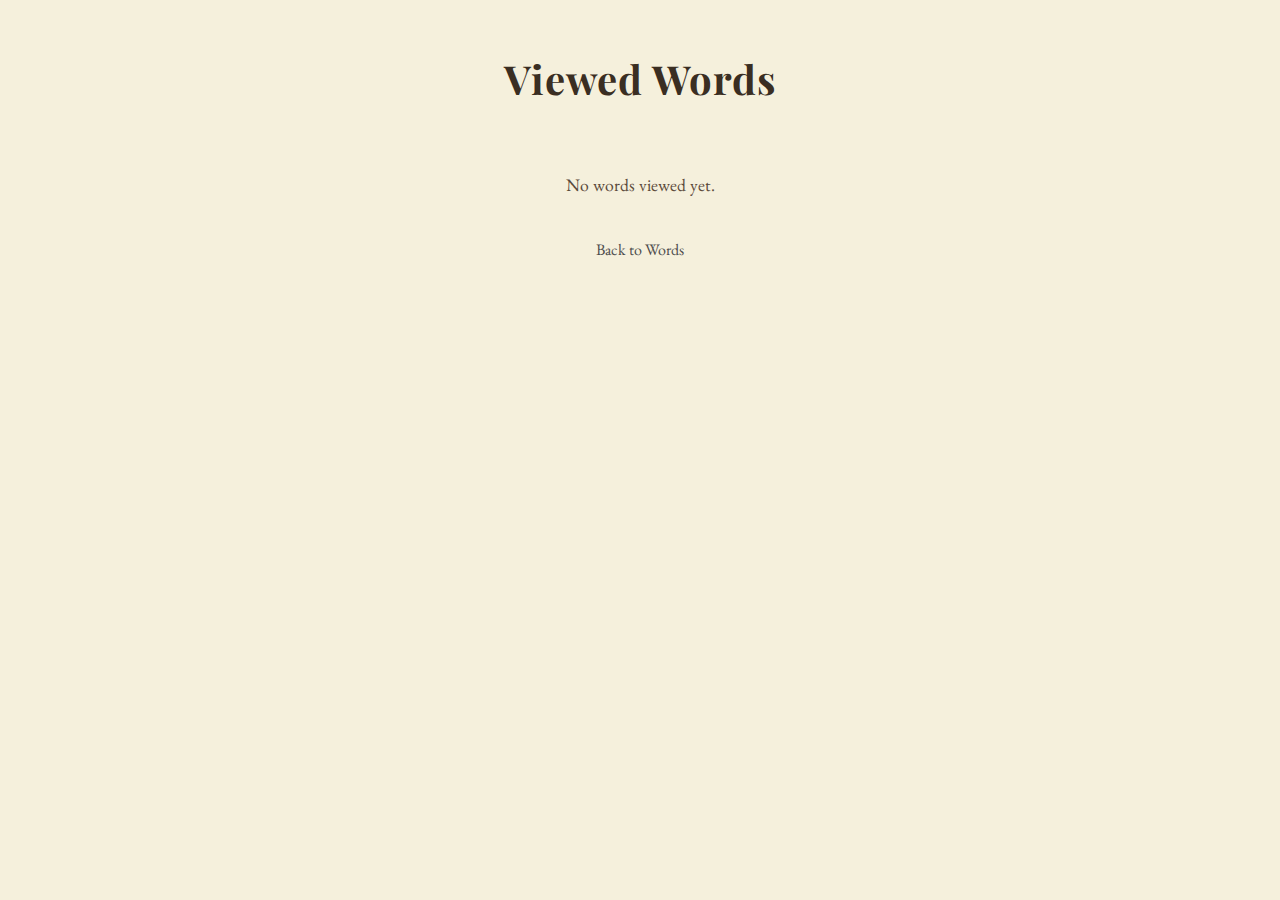
==== viewed.html @ f0d8b9ee "Add files via upload" ====
<!DOCTYPE html>
<html lang="en">
<head>
    <meta charset="UTF-8">
    <meta name="viewport" content="width=device-width, initial-scale=1.0">
    <title>Viewed Words</title>
    <link rel="stylesheet" href="viewed.css">
</head>
<body>
    <h1>Viewed Words</h1>
    <div id="viewed-words-container" >
        
    </div>
    <a href="index.html">Back to Words</a>

    <script>
        function displayViewedWords() {
            const container = document.getElementById("viewed-words-container");
            const wordData = JSON.parse(localStorage.getItem("wordData")) || { viewedWords: [] };
            const viewedWords = wordData.viewedWords || [];
            if (viewedWords.length === 0) {
                container.innerHTML = "<p>No words viewed yet.</p>";
                return;
            }

            viewedWords.forEach(wordData => {
                const card = document.createElement("div");
                card.classList.add("viewed-word-card");
                card.innerHTML = `
                    <h2>${wordData.word}</h2>
                    <p>${wordData.meaning}</p>
                    <p><strong>Origin:</strong> ${wordData.origin}</p>
                    <p><em>Example:</em> ${wordData.example}</p>
                `;
                container.appendChild(card);
            });
        }
        document.addEventListener("DOMContentLoaded", displayViewedWords);
    </script>
    <script src="s.js"></script>
</body>
</html>
---- viewed.css ----
/* Typography Improvements */
@import url('https://fonts.googleapis.com/css2?family=EB+Garamond:wght@400;700&family=Playfair+Display:wght@400;700&display=swap');

/* Base Styles */
body {
    font-family: 'EB Garamond', serif;
    background-color: #f5f0dc;
    color: #4a3b2b;
    text-align: center;
    padding: 20px;
    margin: 0;
    line-height: 1.6;
}

h1 {
    font-family: 'Playfair Display', serif;
    font-size: 2.5em;
    margin-bottom: 20px;
    color: #3a2e22;
    letter-spacing: 1px;
}

p {
    font-size: 1.1em;
    color: #5a4a3a;
    margin-top: 20px;
}
a{
    text-decoration: none;
    color: rgb(78, 77, 77);
    cursor: pointer;
}
/* Viewed Words Container */
#viewed-words-container {
    display: flex;
    justify-content: center;
    gap: 40px;
    flex-wrap: wrap;
    margin-top: 20px;
    padding: 20px;
}

/* Viewed Word Card */
.viewed-word-card {
    width: 260px;
    height: auto;
    background: #fff8e1;
    border-radius: 10px;
    box-shadow: 0 4px 8px rgba(0, 0, 0, 0.2);
    padding: 20px;
    text-align: left;
    transition: transform 0.3s ease-in-out;
}

.viewed-word-card:hover {
    transform: translateY(-5px);
    box-shadow: 0 6px 12px #b99a79;
}

.viewed-word-card h2 {
    font-family: 'Playfair Display', serif;
    font-size: 1.5em;
    margin-bottom: 10px;
    color: #3a2e22;
}

.viewed-word-card p {
    font-size: 1em;
    margin: 5px 0;
}

.viewed-word-card strong {
    color: #3a2e22;
}

.viewed-word-card em {
    font-style: italic;
    color: #5a4a3a;
}

/* Responsive Design */
@media (max-width: 768px) {
    #viewed-words-container {
        gap: 20px;
    }

    .viewed-word-card {
        width: 220px;
    }

    h1 {
        font-size: 2em;
    }

    .viewed-word-card h2 {
        font-size: 1.3em;
    }

    .viewed-word-card p {
        font-size: 0.9em;
    }
}

@media (max-width: 480px) {
    .viewed-word-card {
        width: 180px;
        padding: 15px;
    }

    .viewed-word-card h2 {
        font-size: 1.2em;
    }

    .viewed-word-card p {
        font-size: 0.8em;
    }
}
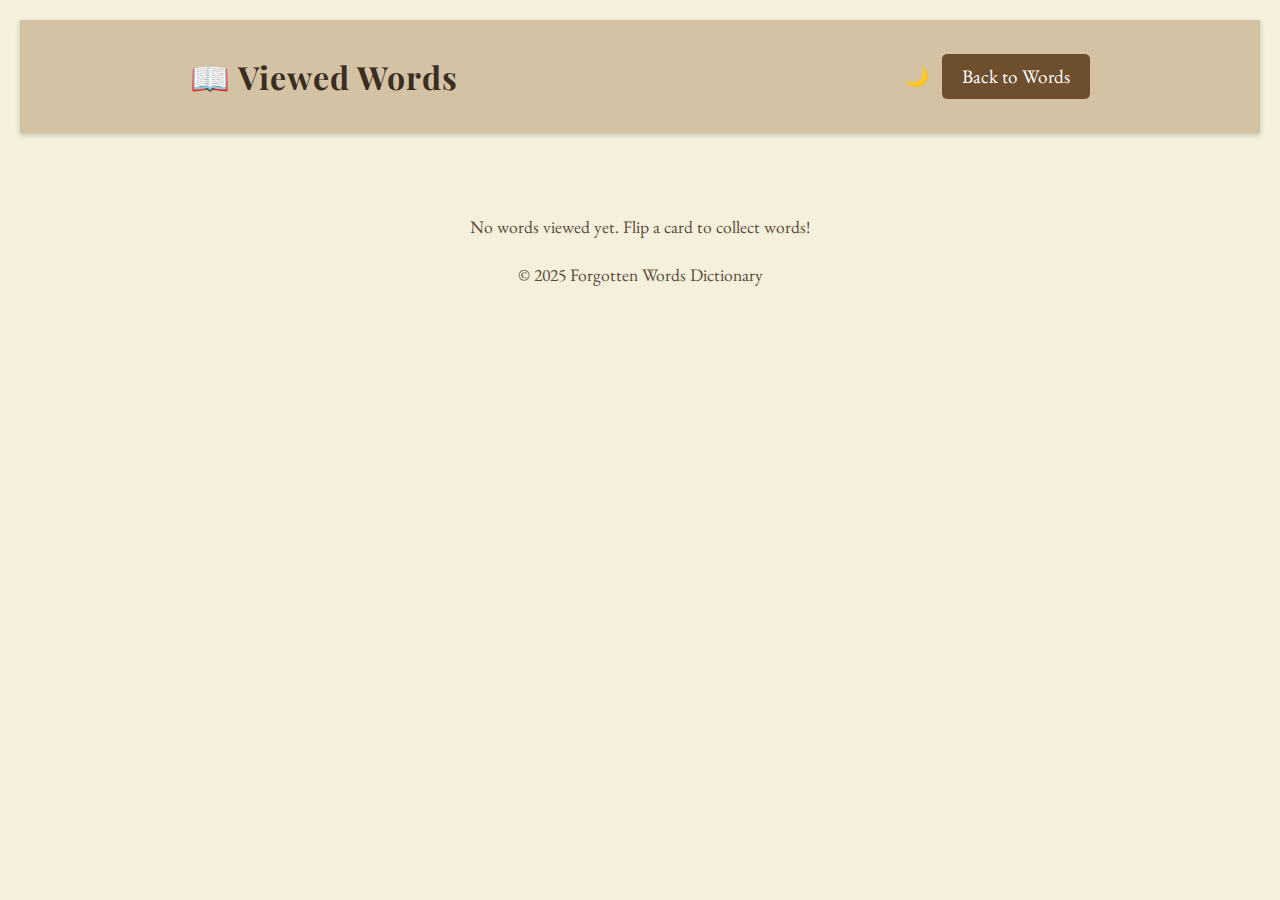
==== commit d734df01: "added darkmode,root added" ====
--- a/viewed.html
+++ b/viewed.html
@@ -5,38 +5,74 @@
     <meta name="viewport" content="width=device-width, initial-scale=1.0">
     <title>Viewed Words</title>
     <link rel="stylesheet" href="viewed.css">
+    <link rel="stylesheet" href="styles.css">
 </head>
 <body>
-    <h1>Viewed Words</h1>
-    <div id="viewed-words-container" >
-        
-    </div>
-    <a href="index.html">Back to Words</a>
+    <header>
+        <nav>
+            <h1>📖 Viewed Words</h1>
+            <div class="right-side">
+                <button id="dark-mode-toggle" class="dark-toggle">🌙</button>
+                <a href="index.html" class="btn">Back to Words</a>
+            </div>
+        </nav>
+    </header>
+
+    <main>
+        <section id="viewed-words-container" class="word-list">
+            <!-- Viewed words will be dynamically inserted here -->
+        </section>
+
+        <p id="no-words-message" class="hidden">No words viewed yet. Flip a card to collect words!</p>
+    </main>
+
+    <footer>
+        <p>&copy; 2025 Forgotten Words Dictionary</p>
+    </footer>
 
     <script>
+        function toggleDarkMode() {
+            document.body.classList.toggle("dark-mode");
+            document.getElementById("dark-mode-toggle").textContent = document.body.classList.contains("dark-mode") ? "☀️" : "🌙";
+            localStorage.setItem("darkMode", document.body.classList.contains("dark-mode"));
+        }
+
+        document.getElementById("dark-mode-toggle").addEventListener("click", toggleDarkMode);
+
+        if (localStorage.getItem("darkMode") === "true") {
+            document.getElementById("dark-mode-toggle").textContent = "☀️";
+            document.body.classList.add("dark-mode");
+        }
+
         function displayViewedWords() {
             const container = document.getElementById("viewed-words-container");
+            const noWordsMessage = document.getElementById("no-words-message");
+            container.innerHTML = "";
+            
             const wordData = JSON.parse(localStorage.getItem("wordData")) || { viewedWords: [] };
             const viewedWords = wordData.viewedWords || [];
+
             if (viewedWords.length === 0) {
-                container.innerHTML = "<p>No words viewed yet.</p>";
+                noWordsMessage.classList.remove("hidden");
                 return;
             }
 
-            viewedWords.forEach(wordData => {
+            noWordsMessage.classList.add("hidden");
+
+            viewedWords.forEach(word => {
                 const card = document.createElement("div");
                 card.classList.add("viewed-word-card");
                 card.innerHTML = `
-                    <h2>${wordData.word}</h2>
-                    <p>${wordData.meaning}</p>
-                    <p><strong>Origin:</strong> ${wordData.origin}</p>
-                    <p><em>Example:</em> ${wordData.example}</p>
+                    <h2>${word.word}</h2>
+                    <p>${word.meaning}</p>
+                    <p><strong>Origin:</strong> ${word.origin}</p>
+                    <p><em>Example:</em> ${word.example}</p>
                 `;
                 container.appendChild(card);
             });
         }
+
         document.addEventListener("DOMContentLoaded", displayViewedWords);
     </script>
-    <script src="s.js"></script>
 </body>
 </html>
--- a/viewed.css
+++ b/viewed.css
@@ -1,15 +1,47 @@
 /* Typography Improvements */
 @import url('https://fonts.googleapis.com/css2?family=EB+Garamond:wght@400;700&family=Playfair+Display:wght@400;700&display=swap');
+
+/* Root Variables */
+:root {
+    --bg-color: #f5f0dc;
+    --text-color: #4a3b2b;
+    --card-bg: #fff8e1;
+    --card-shadow: rgba(0, 0, 0, 0.2);
+    --hover-shadow: #b99a79;
+    
+    /* Dark Mode Variables */
+    --dark-bg: #2b2b2b;
+    --dark-card-bg: #3a3a3a;
+    --dark-text: #f1f1f1;
+}
+
+/* Dark Mode */
+body.dark-mode {
+    background-color: var(--dark-bg);
+    color: var(--dark-text);
+}
+
+body.dark-mode h1,
+body.dark-mode p,
+body.dark-mode a {
+    color: var(--dark-text);
+}
+
+body.dark-mode .viewed-word-card {
+    background: var(--dark-card-bg);
+    color: var(--dark-text);
+}
 
 /* Base Styles */
 body {
     font-family: 'EB Garamond', serif;
-    background-color: #f5f0dc;
-    color: #4a3b2b;
+    background-color: var(--bg-color);
+    color: var(--text-color);
     text-align: center;
     padding: 20px;
     margin: 0;
     line-height: 1.6;
+    transition: background 0.3s, color 0.3s;
 }
 
 h1 {
@@ -25,57 +57,141 @@
     color: #5a4a3a;
     margin-top: 20px;
 }
-a{
+
+/* Navigation Bar */
+body.dark-mode header {
+    background: var(--dark-card-bg);
+    padding: 1rem;
+    box-shadow: 0 2px 5px var(--shadow-color);
+}
+nav {
+    padding: 15px;
+    /* box-shadow: 0 2px 5px var(--card-shadow); */
+    display: flex;
+    flex-wrap: wrap;
+    justify-content: space-between;
+    align-items: center;
+}
+
+body.dark-mode nav {
+    background: var(--dark-card-bg);
+}
+
+nav h1 {
+    font-size: 2rem;
+    margin: 0;
+}
+.dark-toggle {
+    cursor: pointer;
+    padding: 10px;
+    font-size: 1.2rem;
+    border: none;
+    background: none;
+    color: var(--text-color);
+    transition: color 0.3s;
+}
+
+body.dark-mode .dark-toggle {
+    color: var(--dark-text);
+}
+
+/* Links */
+a {
     text-decoration: none;
     color: rgb(78, 77, 77);
     cursor: pointer;
 }
+
 /* Viewed Words Container */
 #viewed-words-container {
     display: flex;
     justify-content: center;
-    gap: 40px;
     flex-wrap: wrap;
+    gap: 20px;
     margin-top: 20px;
     padding: 20px;
+    animation: fadeIn 0.8s ease-in-out;
 }
 
 /* Viewed Word Card */
 .viewed-word-card {
     width: 260px;
     height: auto;
-    background: #fff8e1;
+    background: var(--card-bg);
     border-radius: 10px;
-    box-shadow: 0 4px 8px rgba(0, 0, 0, 0.2);
+    box-shadow: 0 4px 8px var(--card-shadow);
     padding: 20px;
     text-align: left;
-    transition: transform 0.3s ease-in-out;
+    transition: transform 0.3s ease-in-out, box-shadow 0.3s ease-in-out;
+    opacity: 0;
+    animation: fadeInCard 0.5s ease-in-out forwards;
 }
 
 .viewed-word-card:hover {
     transform: translateY(-5px);
-    box-shadow: 0 6px 12px #b99a79;
-}
-
+    box-shadow: 0 6px 12px var(--hover-shadow);
+}
 .viewed-word-card h2 {
     font-family: 'Playfair Display', serif;
     font-size: 1.5em;
     margin-bottom: 10px;
-    color: #3a2e22;
-}
-
+    color: var(--text-color);
+}
+body.dark-mode .viewed-word-card h2 {
+    color: var(--dark-text);
+}
 .viewed-word-card p {
     font-size: 1em;
     margin: 5px 0;
-}
-
+    color: var(--text-color);
+}
 .viewed-word-card strong {
-    color: #3a2e22;
-}
-
+    color: var(--text-color);
+}
+body.dark-mode .viewed-word-card strong {
+    color: var(--dark-text);
+}
 .viewed-word-card em {
     font-style: italic;
-    color: #5a4a3a;
+    color: var(--text-color);
+}
+body.dark-mode .viewed-word-card em {
+    color: var(--dark-text);
+}
+
+/* Dark Mode Toggle */
+.dark-mode-btn {
+    background: none;
+    border: none;
+    cursor: pointer;
+    font-size: 1.2rem;
+    color: var(--text-color);
+    transition: color 0.3s ease-in-out;
+}
+
+body.dark-mode .dark-mode-btn {
+    color: var(--dark-text);
+}
+
+/* Animations */
+@keyframes fadeInCard {
+    from {
+        opacity: 0;
+        transform: translateY(10px);
+    }
+    to {
+        opacity: 1;
+        transform: translateY(0);
+    }
+}
+
+@keyframes fadeIn {
+    from {
+        opacity: 0;
+    }
+    to {
+        opacity: 1;
+    }
 }
 
 /* Responsive Design */
@@ -114,4 +230,4 @@
     .viewed-word-card p {
         font-size: 0.8em;
     }
-}+}
--- a/styles.css
+++ b/styles.css
@@ -0,0 +1,296 @@
+/* Import Google Fonts */
+@import url('https://fonts.googleapis.com/css2?family=EB+Garamond:wght@400;700&family=Playfair+Display:wght@400;700&display=swap');
+
+/* Root Variables */
+:root {
+    --bg-color: #f5f0dc;
+    --text-color: #4a3b2b;
+    --accent-color: #6d4e2d;
+    --hover-color: #c0a484;
+    --card-front-bg: #d4c2a5;
+    --card-back-bg: #fff8e1;
+    --shadow-color: rgba(0, 0, 0, 0.2);
+    --button-hover-color: #886a4a;
+    --button-hover-shadow: 0 4px 8px #3b2c1b;
+    --transition-speed: 0.3s;
+
+    /* Dark Mode Variables */
+    --dark-bg: #2b2b2b;
+    --dark-card-front-bg: #3a3a3a;
+    --dark-card-back-bg: #3a3a3a;
+    --dark-text: #f1f1f1;
+}
+
+/* Base Styles */
+body {
+    font-family: 'EB Garamond', serif, Georgia, serif;
+    background-color: var(--bg-color);
+    color: var(--text-color);
+    text-align: center;
+    padding: 1.25rem;
+    margin: 0;
+    line-height: 1.6;
+}
+header {
+    background: var(--card-front-bg);
+    padding: 1rem;
+    box-shadow: 0 2px 5px var(--shadow-color);
+}
+
+nav {
+    display: flex;
+    justify-content: space-between;
+    align-items: center;
+    max-width: 900px;
+    margin: auto;
+}
+
+nav h1 {
+    font-size: 2rem;
+    margin: 0;
+}
+
+h1 {
+    font-family: 'Playfair Display', serif;
+    font-size: 2.5rem;
+    margin-bottom: 1.25rem;
+    color: #3a2e22;
+    letter-spacing: 1px;
+}
+
+p {
+    font-size: 1.1rem;
+    color: #5a4a3a;
+    margin-top: 1.25rem;
+}
+
+/* Word Container */
+.word-container {
+    display: flex;
+    justify-content: center;
+    gap: 2.5rem;
+    flex-wrap: wrap;
+    margin-top: 1.25rem;
+    padding: 1.25rem;
+}
+
+/* Links */
+a {
+    text-decoration: none;
+    color: rgb(78, 77, 77);
+    cursor: pointer;
+}
+
+/* Button */
+.btn {
+    background-color: var(--accent-color);
+    color: #ffffff;
+    font-size: 1.2rem;
+    padding: 0.625rem 1.25rem;
+    border: none;
+    border-radius: 5px;
+    cursor: pointer;
+    transition: transform var(--transition-speed) ease-in-out, box-shadow var(--transition-speed);
+}
+
+.btn:hover {
+    transform: scale(1.05);
+    box-shadow: 0 6px 12px var(--button-hover-shadow);
+    background: var(--button-hover-color);
+    transition: background 0.2s ease-in-out, transform 0.2s ease-in-out;
+}
+
+/* Accessibility: Focus styles */
+.btn:focus,
+.word-card:focus {
+    outline: 2px solid var(--accent-color);
+    outline-offset: 4px;
+}
+
+/* error */
+#error {
+    display: none;
+    text-align: center;
+    background: rgba(255, 0, 0, 0.1);
+    color: #d9534f;
+    font-size: 1em;
+    padding: 10px;
+    margin-top: 15px;
+    border: 1px solid #d9534f;
+    border-radius: 5px;
+    max-width: 500px;
+    margin: auto;
+}
+
+.error-message {
+    font-weight: bold;
+}
+
+
+/* Word Card */
+.word-card {
+    width: 16rem;
+    height: 16rem;
+    perspective: 1000px;
+    cursor: pointer;
+    border-radius: 10px;
+    transition: transform var(--transition-speed) ease-in-out, opacity var(--transition-speed);
+    will-change: transform, opacity;
+}
+
+.word-card:hover {
+    transform: translateY(-8px);
+    box-shadow: 0 6px 12px var(--shadow-color);
+    transition: transform 0.2s ease-in-out;
+}
+
+/* Inner Card Flip Effect */
+.card-inner {
+    width: 100%;
+    height: 100%;
+    position: relative;
+    transform-style: preserve-3d;
+    transition: transform 0.8s cubic-bezier(0.68, -0.55, 0.27, 1.55);
+    border-radius: 10px;
+    box-shadow: 0 4px 8px var(--shadow-color);
+}
+
+/* Flipped Effect */
+.word-card.flipped .card-inner {
+    transform: rotateY(180deg);
+}
+
+/* Disabled Click State */
+.word-card.flipped {
+    opacity: 0.85;
+    cursor:default;
+}
+
+/* Card Faces */
+.card-front,
+.card-back {
+    position: absolute;
+    width: 100%;
+    height: 100%;
+    backface-visibility: hidden;
+    display: flex;
+    flex-direction: column;
+    justify-content: center;
+    align-items: center;
+    border-radius: 10px;
+    padding: 1.25rem;
+    box-sizing: border-box;
+    transition: all var(--transition-speed) ease-in-out;
+}
+
+.card-front {
+    background: var(--card-front-bg);
+    font-size: 1.2rem;
+    font-weight: bold;
+    color: var(--text-color);
+}
+
+.card-front:hover {
+    background: var(--hover-color);
+    box-shadow: 0 6px 12px var(--shadow-color);
+    transform: scale(1.05);
+}
+
+.card-back {
+    background: var(--card-back-bg);
+    transform: rotateY(180deg);
+    text-align: left;
+    color: var(--text-color);
+}
+
+.card-back h2 {
+    font-family: 'Playfair Display', serif;
+    font-size: 1.5rem;
+    margin-bottom: 0.625rem;
+    color: #3a2e22;
+}
+
+
+.card-back p {
+    font-size: 1rem;
+    margin: 0.3125rem 0;
+}
+
+.card-back strong {
+    color: #3a2e22;
+}
+
+.card-back em {
+    font-style: italic;
+    color: #5a4a3a;
+}
+
+/* darks card */
+body.dark-mode .word-card .card-front {
+    background: var(--dark-card-front-bg);
+    color: var(--dark-text);
+}
+body.dark-mode .word-card .card-back {
+    background: var(--dark-card-back-bg);
+    color: var(--dark-text);
+}
+body.dark-mode .word-card .card-back h2 {
+    color: var(--dark-text);
+}
+body.dark-mode .word-card .card-back strong {
+    color: var(--dark-text);
+}
+body.dark-mode .word-card .card-back em {
+    color: var(--dark-text);
+}
+
+/* Responsive Design */
+@media (max-width: 768px) {
+    
+    .word-container {
+        flex-direction: column;
+        align-items: center;
+    }
+
+    .word-card {
+        width: 15rem;
+        height: 16rem;
+    }
+    h1 {
+        font-size: 2rem;
+    }
+
+    .card-back h2 {
+        font-size: 1.3rem;
+    }
+
+    .card-back p {
+        font-size: 0.9rem;
+    }
+}
+
+@media (max-width: 480px) {
+    .word-card {
+        width: 14.75rem;
+        height: 14.75rem;
+    }
+    nav {
+        flex-direction: column;
+        text-align: center;
+    }
+    .btn{
+        font-size: 1rem;
+        margin: 1rem;
+    }
+    .card-front {
+        font-size: 1rem;
+    }
+
+    .card-back h2 {
+        font-size: 1.2rem;
+    }
+
+    .card-back p {
+        font-size: 0.9rem;
+    }
+}
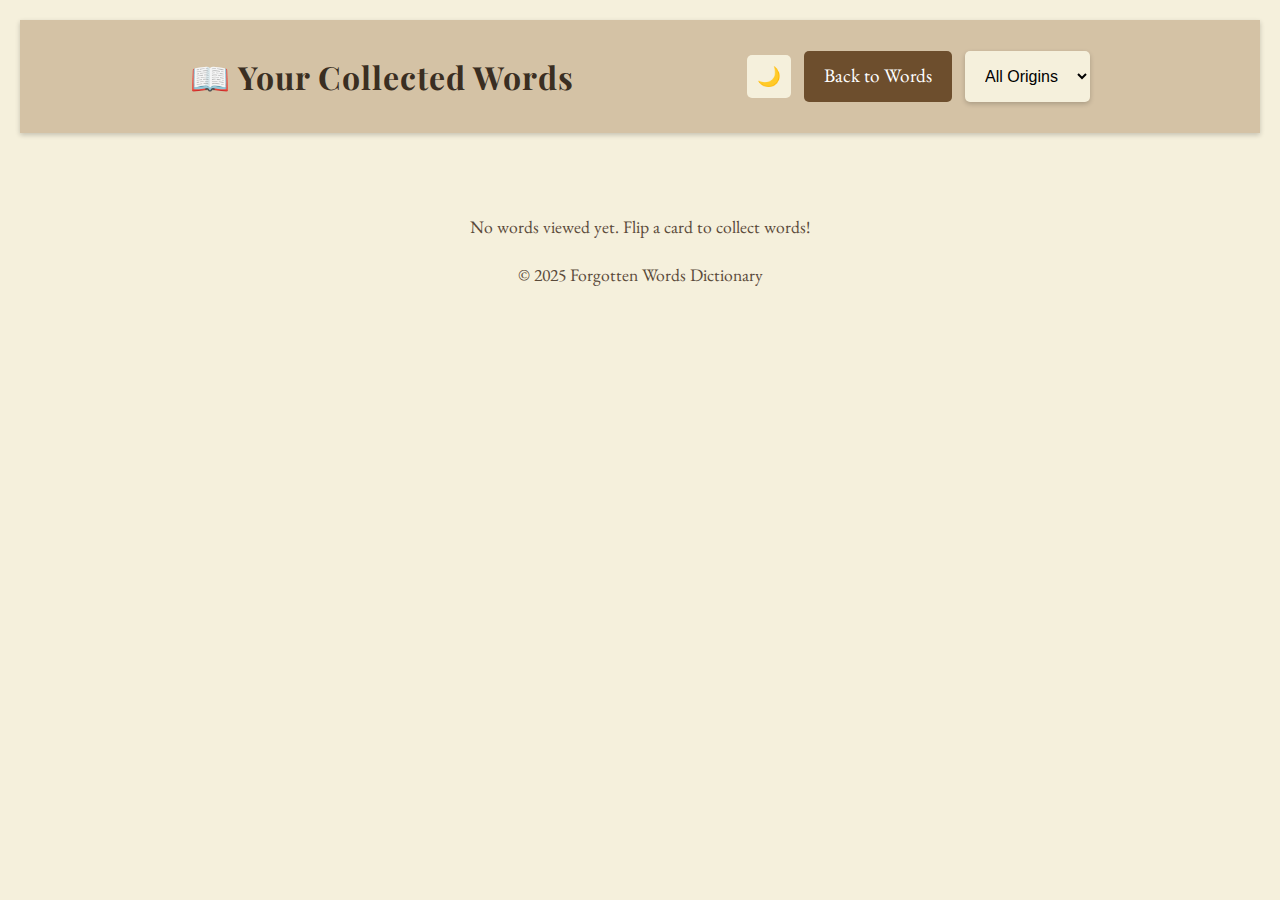
==== commit 3773121a: "Added filter and updated css" ====
--- a/viewed.html
+++ b/viewed.html
@@ -6,14 +6,26 @@
     <title>Viewed Words</title>
     <link rel="stylesheet" href="viewed.css">
     <link rel="stylesheet" href="styles.css">
+    
+    
 </head>
 <body>
     <header>
         <nav>
-            <h1>📖 Viewed Words</h1>
+            <h1>📖 Your Collected Words</h1>
             <div class="right-side">
                 <button id="dark-mode-toggle" class="dark-toggle">🌙</button>
                 <a href="index.html" class="btn">Back to Words</a>
+                <select name="origin" id="origin" onchange="displayViewedWords()" class="origin-select">
+                    <option value="all" selected>All Origins</option>
+                    <option value="Latin">Latin</option>
+                    <option value="Greek">Greek</option>
+                    <option value="French">French</option>
+                    <option value="German">German</option>
+                    <option value="Italian">Italian</option>
+                    <option value="Spanish">Spanish</option>
+                    <option value="English">English</option>
+                </select>
             </div>
         </nav>
     </header>
@@ -38,6 +50,7 @@
         }
 
         document.getElementById("dark-mode-toggle").addEventListener("click", toggleDarkMode);
+        //hover mouse over card change color effect
 
         if (localStorage.getItem("darkMode") === "true") {
             document.getElementById("dark-mode-toggle").textContent = "☀️";
@@ -50,15 +63,23 @@
             container.innerHTML = "";
             
             const wordData = JSON.parse(localStorage.getItem("wordData")) || { viewedWords: [] };
-            const viewedWords = wordData.viewedWords || [];
-
+            let viewedWords = wordData.viewedWords || [];
             if (viewedWords.length === 0) {
                 noWordsMessage.classList.remove("hidden");
                 return;
             }
 
             noWordsMessage.classList.add("hidden");
-
+            origin= originValue();
+            //console.log(origin);
+            if (origin !== "all") {
+                viewedWords = viewedWords.filter(word => word.origin === origin);
+            }
+            //console.log(viewedWords);
+            if(viewedWords.length === 0){
+                noWordsMessage.classList.remove("hidden");
+                return;
+            }
             viewedWords.forEach(word => {
                 const card = document.createElement("div");
                 card.classList.add("viewed-word-card");
@@ -69,7 +90,11 @@
                     <p><em>Example:</em> ${word.example}</p>
                 `;
                 container.appendChild(card);
-            });
+            });  
+        }
+        function originValue(){
+            origin= document.getElementById("origin").value;
+            return origin;
         }
 
         document.addEventListener("DOMContentLoaded", displayViewedWords);
--- a/viewed.css
+++ b/viewed.css
@@ -7,17 +7,20 @@
     --text-color: #4a3b2b;
     --card-bg: #fff8e1;
     --card-shadow: rgba(0, 0, 0, 0.2);
-    --hover-shadow: #b99a79;
-    
+    --hover-shadow: #4a3b2b;
+    --hover-bg: #696867; 
+    --shadow-color: rgba(0, 0, 0, 0.2);
     /* Dark Mode Variables */
     --dark-bg: #2b2b2b;
     --dark-card-bg: #3a3a3a;
     --dark-text: #f1f1f1;
+    --hover-dark-shadow: #3a3a3a;
+
 }
 
 /* Dark Mode */
 body.dark-mode {
-    background-color: var(--dark-bg);
+    background-color: var(--dark-bg) !important;
     color: var(--dark-text);
 }
 
@@ -72,11 +75,28 @@
     justify-content: space-between;
     align-items: center;
 }
-
+.origin-select{
+    display: flex;
+    gap: .8rem;
+    padding: 1rem;
+    border: none;
+    outline: none;
+    border-radius: 5px;
+    background-color: var(--bg-color);
+    box-shadow: 0 2px 5px var(--shadow-color);
+    font-size: 1rem;
+}
+.origin-select option{
+    padding: 10px;
+    line-height: 2.2  !important;
+}
 body.dark-mode nav {
     background: var(--dark-card-bg);
 }
-
+.right-side{
+    display: flex;
+    gap: .8rem;
+}
 nav h1 {
     font-size: 2rem;
     margin: 0;
@@ -85,10 +105,13 @@
     cursor: pointer;
     padding: 10px;
     font-size: 1.2rem;
+    /* border: 2px solid var(--text-color); */
+    border-radius: 5px;
     border: none;
-    background: none;
+    background-color: var(--bg-color);
     color: var(--text-color);
     transition: color 0.3s;
+    align-self: center;
 }
 
 body.dark-mode .dark-toggle {
@@ -122,15 +145,30 @@
     box-shadow: 0 4px 8px var(--card-shadow);
     padding: 20px;
     text-align: left;
-    transition: transform 0.3s ease-in-out, box-shadow 0.3s ease-in-out;
-    opacity: 0;
+    transition: transform 0.3s ease-in-out, box-shadow 0.2s ease-in-out, background 0.2s ease-in-out;
+    opacity: 1;
     animation: fadeInCard 0.5s ease-in-out forwards;
 }
 
+/* Hover Effect */
 .viewed-word-card:hover {
     transform: translateY(-5px);
-    box-shadow: 0 6px 12px var(--hover-shadow);
-}
+    box-shadow: 0 6px 12px var(--shadow-color);
+}
+
+/* Dark Mode */
+body.dark-mode .viewed-word-card {
+    background: var(--dark-card-bg, #3a3a3a);
+    color: var(--dark-text, #f1f1f1);
+}
+
+/* Dark Mode Hover */
+body.dark-mode .viewed-word-card:hover {
+    background: var(--hover-dark-bg, #4a4a4a); /* Fallback */
+    transform: translateY(-5px);
+    box-shadow: 0 6px 12px var(--dark-shadow-color, rgba(255, 255, 255, 0.2));
+}
+
 .viewed-word-card h2 {
     font-family: 'Playfair Display', serif;
     font-size: 1.5em;
@@ -161,7 +199,6 @@
 
 /* Dark Mode Toggle */
 .dark-mode-btn {
-    background: none;
     border: none;
     cursor: pointer;
     font-size: 1.2rem;
@@ -172,7 +209,9 @@
 body.dark-mode .dark-mode-btn {
     color: var(--dark-text);
 }
-
+.hidden{
+    display: none;
+}
 /* Animations */
 @keyframes fadeInCard {
     from {
@@ -196,6 +235,12 @@
 
 /* Responsive Design */
 @media (max-width: 768px) {
+    nav{
+        justify-content: center;
+    }
+    .right-side{
+        gap: .4rem;
+    }
     #viewed-words-container {
         gap: 20px;
     }
@@ -230,4 +275,8 @@
     .viewed-word-card p {
         font-size: 0.8em;
     }
-}
+    .right-side{
+        flex-direction: column;
+        gap: .4rem;
+    }
+}
--- a/styles.css
+++ b/styles.css
@@ -1,5 +1,6 @@
 /* Import Google Fonts */
 @import url('https://fonts.googleapis.com/css2?family=EB+Garamond:wght@400;700&family=Playfair+Display:wght@400;700&display=swap');
+
 
 /* Root Variables */
 :root {
@@ -23,10 +24,10 @@
 
 /* Base Styles */
 body {
-    font-family: 'EB Garamond', serif, Georgia, serif;
-    background-color: var(--bg-color);
+    font-family: 'EB Garamond', serif, Georgia, serif !important;
+    background-color: var(--bg-color) !important;
     color: var(--text-color);
-    text-align: center;
+    text-align: center !important;
     padding: 1.25rem;
     margin: 0;
     line-height: 1.6;
@@ -43,6 +44,7 @@
     align-items: center;
     max-width: 900px;
     margin: auto;
+    gap: 1rem;
 }
 
 nav h1 {
@@ -51,7 +53,7 @@
 }
 
 h1 {
-    font-family: 'Playfair Display', serif;
+    font-family: 'Playfair Display', serif !important;
     font-size: 2.5rem;
     margin-bottom: 1.25rem;
     color: #3a2e22;
@@ -59,9 +61,9 @@
 }
 
 p {
-    font-size: 1.1rem;
+    font-size: 1.1rem !important;
     color: #5a4a3a;
-    margin-top: 1.25rem;
+    margin-top: 1.25rem !important;
 }
 
 /* Word Container */
@@ -76,18 +78,18 @@
 
 /* Links */
 a {
-    text-decoration: none;
-    color: rgb(78, 77, 77);
-    cursor: pointer;
+    text-decoration: none !important;
+    color: rgb(78, 77, 77) !important;
+    cursor: pointer  !important;
 }
 
 /* Button */
 .btn {
-    background-color: var(--accent-color);
-    color: #ffffff;
-    font-size: 1.2rem;
-    padding: 0.625rem 1.25rem;
-    border: none;
+    background-color: var(--accent-color) !important;
+    color: #ffffff !important;
+    font-size: 1.2rem !important;
+    padding: 0.625rem 1.25rem !important;
+    border: none !important;
     border-radius: 5px;
     cursor: pointer;
     transition: transform var(--transition-speed) ease-in-out, box-shadow var(--transition-speed);
@@ -126,11 +128,20 @@
     font-weight: bold;
 }
 
+/* Adjust Bootstrap alert size */
+.alert {
+    max-width: 500px; /* Reduce width */
+    margin: 20px auto; /* Center it */
+    font-size: 1rem; /* Adjust font size */
+    padding: 10px 15px; /* Reduce padding */
+    border-radius: 5px; /* Round corners */
+    box-shadow: 0 2px 5px rgba(0, 0, 0, 0.2); /* Add shadow */    
+}
 
 /* Word Card */
 .word-card {
-    width: 16rem;
-    height: 16rem;
+    width: 21rem;
+    height: 21rem;
     perspective: 1000px;
     cursor: pointer;
     border-radius: 10px;
@@ -244,44 +255,59 @@
     color: var(--dark-text);
 }
 
+body.dark-mode footer{
+    bottom: 0;
+    margin-top: 2rem;
+    padding: 1rem;
+    background: var(--dark-bg);
+    box-shadow: 0 2px 5px var(--shadow-color);
+}
 /* Responsive Design */
 @media (max-width: 768px) {
-    
-    .word-container {
-        flex-direction: column;
-        align-items: center;
-    }
 
     .word-card {
-        width: 15rem;
-        height: 16rem;
+        width: 20rem;
+        height: 20rem;
     }
     h1 {
         font-size: 2rem;
-    }
-
-    .card-back h2 {
-        font-size: 1.3rem;
-    }
-
-    .card-back p {
-        font-size: 0.9rem;
-    }
-}
-
-@media (max-width: 480px) {
-    .word-card {
-        width: 14.75rem;
-        height: 14.75rem;
     }
     nav {
         flex-direction: column;
         text-align: center;
     }
+    .right-side{
+        margin: 1rem;
+    }
+    .card-back h2 {
+        font-size: 1.3rem;
+    }
+
+    .card-back p {
+        font-size: 0.9rem;
+    }
+}
+
+@media (max-width: 480px) {
+    .word-container{
+        padding: 0;
+    }
+    .word-card {
+        width: 19rem;
+        height: 19rem;
+    }
+    nav {
+        flex-direction: column;
+        text-align: center;
+    }
     .btn{
         font-size: 1rem;
         margin: 1rem;
     }
+    .right-side{
+        gap: 0;
+        margin: 1rem;
+    }
     .card-front {
         font-size: 1rem;
     }
